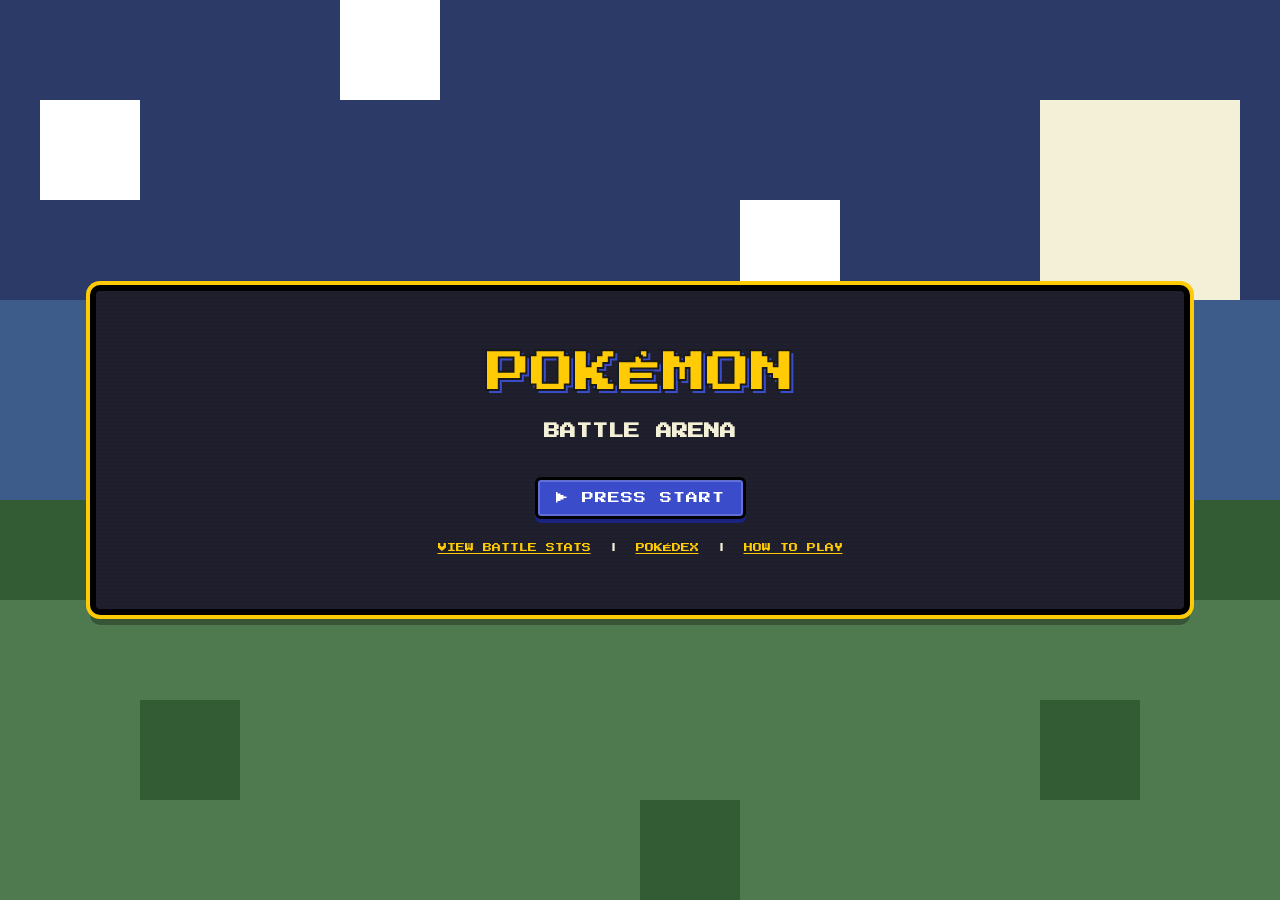
==== index.html @ 2f005d35 "Add speed, move types, stat moves, weather, shinies, endless, hot-seat, tutorial, save export/import" ====
<!DOCTYPE html>
<html lang="en">
<head>
  <meta charset="UTF-8">
  <meta name="viewport" content="width=device-width, initial-scale=1.0">
  <title>Pokémon Battle Arena</title>
  <link rel="icon" type="image/svg+xml" href="favicon.svg">
  <link rel="manifest" href="manifest.webmanifest">
  <meta name="theme-color" content="#1f1f2e">
  <link rel="apple-touch-icon" href="icon-192.png">
  <link rel="stylesheet" href="retro.css">
  <link rel="stylesheet" href="index.css">
</head>
<body>
  <div class="crt panel">

    <section id="titleScreen" class="screen title-screen">
      <h1 class="poke-logo">
        <span class="logo-yellow">POKÉMON</span>
        <span class="logo-sub">BATTLE ARENA</span>
      </h1>
      <button id="startButton" class="retro-btn blink">▶ PRESS START</button>
      <p class="footnote">
        <a href="stats.html" style="color:var(--accent-yellow)">VIEW BATTLE STATS</a>
        &nbsp;|&nbsp; <a href="pokedex.html" style="color:var(--accent-yellow)">POKÉDEX</a>
        &nbsp;|&nbsp; <a href="#" id="howToLink" style="color:var(--accent-yellow)">HOW TO PLAY</a>
      </p>
    </section>

    <section id="tutorialScreen" class="screen" hidden>
      <h2 class="section-title">HOW TO PLAY</h2>
      <div class="tutorial">
        <p><b>BATTLE:</b> pick a move each turn. When a team is knocked out, the battle ends.</p>
        <p><b>TYPES:</b> super effective hits deal double, "not very effective" hits deal half, and some types do nothing. Moves have their own type, and a move matching your Pokémon's type gets a 1.5x bonus (STAB).</p>
        <p><b>PP:</b> each move can only be used a limited number of times (the number on the button). Strong moves have less PP.</p>
        <p><b>STATUS:</b> BRN burns (half attack + damage each turn), PSN poisons, PAR can stop you from moving and halves Speed, SLP skips turns. Full Heal cures them.</p>
        <p><b>SPEED:</b> the faster Pokémon moves first. Quick Attack and Extreme Speed always go first. Switching and items happen before attacks.</p>
        <p><b>STAT MOVES:</b> Growl, Leer and Swords Dance raise or lower stats for the rest of that Pokémon's time in battle. Switching out resets them.</p>
        <p><b>WEATHER:</b> rain powers up Water and weakens Fire, sun does the opposite, and sandstorms hurt everyone except Rock and Ground for a few turns.</p>
        <p><b>SHINY:</b> 1 in 64 Pokémon are shiny. Shinies you use are marked ★ in the Pokédex.</p>
        <p><b>MODES:</b> single battle, 8-gym campaign, endless waves (survive as long as you can), or 2-player hot-seat on one screen.</p>
      </div>
      <button id="tutorialDoneBtn" class="retro-btn">GOT IT</button>
    </section>

    <section id="profileScreen" class="screen" hidden>
      <h2 class="section-title">YOUR PROFILE</h2>

      <div style="display:flex;gap:16px;align-items:center;justify-content:center;flex-wrap:wrap;margin-bottom:24px;">
        <img id="githubAvatar" class="pixel-avatar round" alt="GitHub avatar">
        <div style="text-align:left;">
          <input id="githubInput" type="text" placeholder="GitHub username (optional)"
            style="font-family:'Press Start 2P',monospace;font-size:9px;padding:10px;border:2px solid #000;border-radius:6px;width:220px;">
          <br><br>
          <button id="githubConnectBtn" class="retro-btn small">CONNECT</button>
          <span id="githubStatus" style="font-size:8px;display:block;margin-top:8px;"></span>
        </div>
      </div>

      <h2 class="section-title">PICK YOUR TRAINER</h2>
      <div id="trainerGrid" class="trainer-grid"></div>

      <button id="profileContinueBtn" class="retro-btn" disabled>CONTINUE</button>
    </section>

    <section id="pokemonSelection" class="screen select-screen" hidden>
      <h2 class="section-title">CHOOSE <span id="pickCount">3</span> <span id="pickWho"></span>POKÉMON</h2>
      <div id="setupBars">
        <div class="mode-bar">
          <button class="retro-btn small mode-btn" data-size="1">1 V 1</button>
          <button class="retro-btn small mode-btn" data-size="2">2 V 2</button>
          <button class="retro-btn small mode-btn" data-size="3">3 V 3</button>
        </div>
        <div class="mode-bar" id="oppRow">
          <button class="retro-btn small opp-btn" data-mode="random">RANDOM FOE</button>
          <button class="retro-btn small opp-btn" data-mode="choose">CHOOSE FOE</button>
        </div>
        <div class="mode-bar">
          <button class="retro-btn small camp-btn" data-camp="single">SINGLE BATTLE</button>
          <button class="retro-btn small camp-btn" data-camp="campaign">GYM CAMPAIGN</button>
          <button class="retro-btn small camp-btn" data-camp="endless">ENDLESS</button>
          <button class="retro-btn small camp-btn" data-camp="versus">2-PLAYER</button>
        </div>
      </div>
      <div class="pokemon-container" id="pokemonContainer"></div>
      <div class="team-bar">
        <p style="font-size:9px;margin:0 0 10px;">YOUR FIRST PICK LEADS THE BATTLE</p>
        <button id="teamBackBtn" class="retro-btn small" hidden>BACK</button>
        <button id="teamStartBtn" class="retro-btn" disabled>START BATTLE (0/3)</button>
      </div>
    </section>

  </div>

  <script src="index.js"></script>
</body>
</html>
---- retro.css ----
@import url('https://fonts.googleapis.com/css2?family=Press+Start+2P&display=swap');

:root {
  --panel-bg: #1f1f2e;
  --accent-red: #e3350d;
  --accent-yellow: #ffcb05;
  --accent-blue: #3b4cca;
  --text-cream: #f4f0d8;
  --hp-green: #78c850;
  --hp-yellow: #f8d030;
  --hp-red: #f08030;
}

* { box-sizing: border-box; }
html, body { height: 100%; }

body {
  font-family: 'Press Start 2P', monospace;
  color: var(--text-cream);
}

img { image-rendering: pixelated; }

button.retro-btn {
  font-family: 'Press Start 2P', monospace;
  background: var(--accent-blue);
  color: #fff;
  border: 3px solid #000;
  border-radius: 6px;
  box-shadow: 0 4px 0 #1a237e, inset 0 0 0 2px rgba(255, 255, 255, .2);
  padding: 12px 18px;
  cursor: pointer;
  transition: transform .05s ease, box-shadow .05s ease;
  text-transform: uppercase;
  font-size: 12px;
  letter-spacing: 1px;
}
button.retro-btn:hover { background: #4e5fe0; }
button.retro-btn:active { transform: translateY(4px); box-shadow: 0 0 0 #1a237e, inset 0 0 0 2px rgba(255,255,255,.2); }
button.retro-btn:disabled { opacity: .4; cursor: not-allowed; }
button.retro-btn.small { font-size: 9px; padding: 8px 10px; }

/* ---- panel shell reused across screens ---- */
.panel {
  width: min(1100px, 94vw);
  max-height: 92vh;
  max-height: 92dvh;
  overflow-y: auto;
  background: var(--panel-bg);
  border: 6px solid #000;
  border-radius: 10px;
  box-shadow: 0 0 0 4px var(--accent-yellow), 0 10px 0 rgba(0, 0, 0, .3);
  padding: clamp(20px, 4vw, 48px);
}
.panel.narrow { width: min(560px, 92vw); }

/* ---- pixel avatar bust (trainer icon / github avatar frame) ---- */
.pixel-avatar {
  width: 72px;
  height: 72px;
  border: 3px solid #000;
  border-radius: 8px;
  background-color: #2b2b3d;
  object-fit: contain;
  image-rendering: pixelated;
  display: inline-block;
}
.pixel-avatar.round { border-radius: 50%; object-fit: cover; }

/* ---- trainer class grid ---- */
.trainer-grid {
  display: grid;
  grid-template-columns: repeat(auto-fit, minmax(110px, 1fr));
  gap: 12px;
  margin: 16px 0 24px;
}
.trainer-option {
  font-family: 'Press Start 2P', monospace;
  background: #2b2b3d;
  border: 3px solid #000;
  border-radius: 8px;
  color: var(--text-cream);
  padding: 10px;
  cursor: pointer;
  display: flex;
  flex-direction: column;
  align-items: center;
  gap: 8px;
  font-size: 8px;
}
.trainer-option img { width: 48px; height: 48px; }
.trainer-option.selected { border-color: var(--accent-yellow); box-shadow: 0 0 0 2px var(--accent-yellow); }

/* ---- dropdown menu (in-battle) ---- */
.menu-wrap { position: absolute; top: 10px; left: 10px; z-index: 5; }
.menu-btn {
  font-family: 'Press Start 2P', monospace;
  background: #000c;
  color: var(--text-cream);
  border: 2px solid #000;
  border-radius: 6px;
  padding: 10px 12px;
  font-size: 9px;
  letter-spacing: 1px;
  cursor: pointer;
}
.menu-dropdown {
  margin-top: 6px;
  background: var(--panel-bg);
  border: 2px solid #000;
  border-radius: 6px;
  overflow: hidden;
  min-width: 160px;
}
.menu-dropdown a, .menu-dropdown button {
  display: block;
  width: 100%;
  text-align: left;
  font-family: 'Press Start 2P', monospace;
  background: transparent;
  color: var(--text-cream);
  border: none;
  border-bottom: 1px solid #333;
  padding: 10px 12px;
  font-size: 9px;
  cursor: pointer;
  text-decoration: none;
}
.menu-dropdown a:last-child, .menu-dropdown button:last-child { border-bottom: none; }
.menu-dropdown a:hover, .menu-dropdown button:hover { background: #333; }

/* ---- stats table ---- */
.stat-row {
  display: flex;
  justify-content: space-between;
  padding: 10px 12px;
  border: 2px solid #000;
  border-radius: 6px;
  background: #2b2b3d;
  margin-bottom: 8px;
  font-size: 10px;
}
---- index.css ----
body {
  margin: 0;
  min-height: 100vh;
  display: flex;
  justify-content: center;
  align-items: center;
  padding: 16px;
  background-image: url("data:image/svg+xml,%3Csvg xmlns='http://www.w3.org/2000/svg' viewBox='0 0 16 9' shape-rendering='crispEdges'%3E%3Crect width='16' height='3' fill='%232b3a67'/%3E%3Crect y='3' width='16' height='2' fill='%233e5c8a'/%3E%3Crect x='12' y='1' width='2' height='2' fill='%23f4f0d8'/%3E%3Crect x='2' y='1' width='1' height='1' fill='%23fff'/%3E%3Crect x='5' width='1' height='1' fill='%23fff'/%3E%3Crect x='9' y='2' width='1' height='1' fill='%23fff'/%3E%3Crect y='5' width='16' height='1' fill='%23345c34'/%3E%3Crect y='6' width='16' height='3' fill='%234f7a4f'/%3E%3Crect x='3' y='7' width='1' height='1' fill='%23345c34'/%3E%3Crect x='8' y='8' width='1' height='1' fill='%23345c34'/%3E%3Crect x='12' y='7' width='1' height='1' fill='%23345c34'/%3E%3C/svg%3E");
  background-size: cover;
  background-position: center;
  image-rendering: pixelated;
}

.crt { position: relative; }
.crt::before {
  content: "";
  position: absolute;
  inset: 0;
  pointer-events: none;
  background: repeating-linear-gradient(rgba(0,0,0,0) 0 2px, rgba(0,0,0,.08) 3px 4px);
  border-radius: inherit;
}

.screen { text-align: center; position: relative; }

.poke-logo { margin: 0 0 32px; line-height: 1.6; }
.logo-yellow {
  display: block;
  font-size: clamp(24px, 6vw, 44px);
  color: var(--accent-yellow);
  -webkit-text-stroke: 2px #1a1a1a;
  text-shadow: 3px 3px 0 var(--accent-blue);
}
.logo-sub { display: block; margin-top: 10px; font-size: clamp(10px, 2vw, 16px); }

.blink { animation: blink 1.2s steps(2, start) infinite; }
@keyframes blink { to { visibility: hidden; } }

.footnote { margin-top: 24px; font-size: 9px; }

.section-title {
  font-size: clamp(12px, 2.5vw, 18px);
  color: var(--accent-yellow);
  margin-bottom: 16px;
}

.pokemon-container {
  display: grid;
  grid-template-columns: repeat(auto-fit, minmax(100px, 1fr));
  gap: 14px;
}

.pokemon-card {
  font-family: 'Press Start 2P', monospace;
  background: #2b2b3d;
  border: 3px solid #000;
  border-radius: 8px;
  box-shadow: 0 4px 0 #000;
  color: var(--text-cream);
  padding: 10px 6px;
  cursor: pointer;
  display: flex;
  flex-direction: column;
  align-items: center;
  gap: 6px;
  transition: transform .1s ease, box-shadow .1s ease, border-color .1s ease;
}
.pokemon-card img { width: 56px; height: 56px; }
.pokemon-card span { font-size: 8px; }
.pokemon-card:hover { transform: translateY(-4px); }
.pokemon-card[data-type="electric"]:hover { border-color: var(--accent-yellow); }
.pokemon-card[data-type="grass"]:hover { border-color: #4fa64f; }
.pokemon-card[data-type="fire"]:hover { border-color: var(--accent-red); }
.pokemon-card[data-type="water"]:hover { border-color: #3b6cff; }
.pokemon-card[data-type="normal"]:hover { border-color: #a8a878; }
.pokemon-card[data-type="ghost"]:hover { border-color: #705898; }
.pokemon-card[data-type="fighting"]:hover { border-color: #c03028; }
.pokemon-card[data-type="psychic"]:hover { border-color: #f85888; }
.pokemon-card[data-type="rock"]:hover { border-color: #b8a038; }
.pokemon-card[data-type="poison"]:hover { border-color: #a040a0; }
.pokemon-card[data-type="ground"]:hover { border-color: #e0c068; }
.pokemon-card[data-type="flying"]:hover { border-color: #a890f0; }
.pokemon-card[data-type="bug"]:hover { border-color: #a8b820; }
.pokemon-card[data-type="ice"]:hover { border-color: #98d8d8; }
.pokemon-card[data-type="dragon"]:hover { border-color: #7038f8; }
.pokemon-card:active { transform: translateY(2px); box-shadow: 0 2px 0 #000; }

@media (max-width: 480px) {
  .pokemon-card img { width: 46px; height: 46px; }
}

.pokemon-card.picked { border-color: var(--accent-yellow); box-shadow: 0 0 0 2px var(--accent-yellow), 0 4px 0 #000; }
/* the grid scrolls on its own so the start bar never moves */
.pokemon-container { max-height: calc(92vh - 450px); min-height: 180px; overflow-y: auto; padding: 8px; }
.team-bar { margin-top: 14px; text-align: center; }
.mode-bar { display: flex; flex-wrap: wrap; gap: 10px; justify-content: center; margin-bottom: 14px; }
button.retro-btn.mode-btn.selected, button.retro-btn.opp-btn.selected, button.retro-btn.camp-btn.selected { background: var(--accent-yellow); color: #000; }

.pokemon-card:disabled { opacity: .3; cursor: not-allowed; }
.pokemon-card:disabled:hover { transform: none; }
#teamBackBtn { margin-right: 10px; }
#setupBars { display: flex; flex-wrap: wrap; justify-content: center; gap: 0 28px; }
#setupBars[hidden], .mode-bar[hidden] { display: none; }

/* ---------- mobile ---------- */
@media (max-width: 700px) {
  .pokemon-container { max-height: 46vh; max-height: 46dvh; min-height: 0; }
  .mode-bar { margin-bottom: 8px; }
  .section-title { margin-bottom: 10px; }
}
@media (hover: none) { .pokemon-card:hover { transform: none; } }

/* ---------- tutorial ---------- */
.tutorial { text-align: left; font-size: 9px; line-height: 2; max-height: 50vh; overflow-y: auto; margin-bottom: 18px; padding-right: 6px; }
.tutorial p { margin: 0 0 10px; }
.tutorial b { color: var(--accent-yellow); }
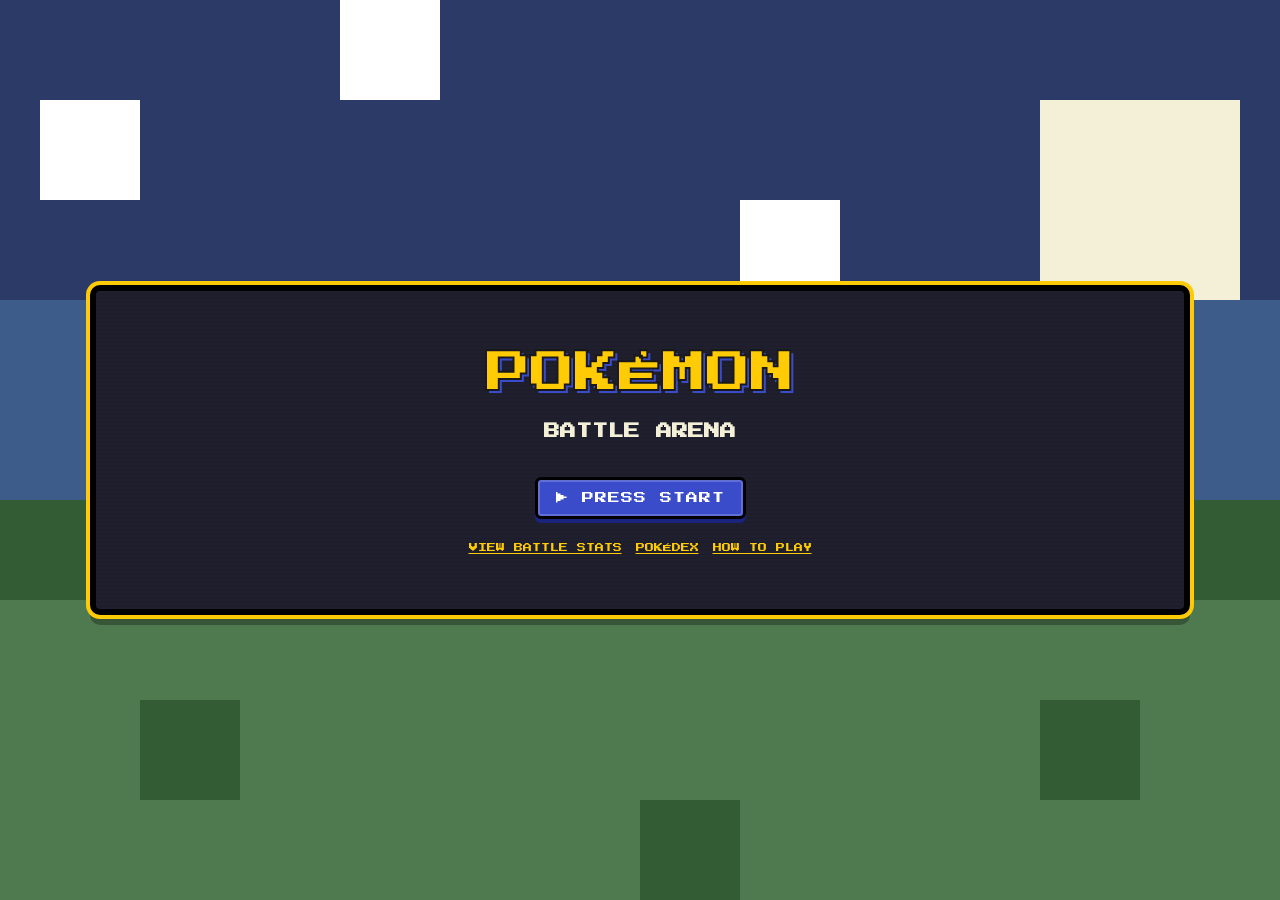
==== commit e424bfa8: "Fixed Safari issue" ====
--- a/index.html
+++ b/index.html
@@ -22,8 +22,8 @@
       <button id="startButton" class="retro-btn blink">▶ PRESS START</button>
       <p class="footnote">
         <a href="stats.html" style="color:var(--accent-yellow)">VIEW BATTLE STATS</a>
-        &nbsp;|&nbsp; <a href="pokedex.html" style="color:var(--accent-yellow)">POKÉDEX</a>
-        &nbsp;|&nbsp; <a href="#" id="howToLink" style="color:var(--accent-yellow)">HOW TO PLAY</a>
+        <a href="pokedex.html" style="color:var(--accent-yellow)">POKÉDEX</a>
+        <a href="#" id="howToLink" style="color:var(--accent-yellow)">HOW TO PLAY</a>
       </p>
     </section>
 
@@ -31,9 +31,13 @@
       <h2 class="section-title">HOW TO PLAY</h2>
       <div class="tutorial">
         <p><b>BATTLE:</b> pick a move each turn. When a team is knocked out, the battle ends.</p>
-        <p><b>TYPES:</b> super effective hits deal double, "not very effective" hits deal half, and some types do nothing. Moves have their own type, and a move matching your Pokémon's type gets a 1.5x bonus (STAB).</p>
+        <p><b>TYPES:</b> 18 types (including Dark, Steel and Fairy). Super effective hits deal double, "not very effective" hits deal half, and some types do nothing. Moves have their own type, and a move matching your Pokémon's type gets a 1.5x bonus (STAB).</p>
         <p><b>PP:</b> each move can only be used a limited number of times (the number on the button). Strong moves have less PP.</p>
-        <p><b>STATUS:</b> BRN burns (half attack + damage each turn), PSN poisons, PAR can stop you from moving and halves Speed, SLP skips turns. Full Heal cures them.</p>
+        <p><b>STATUS:</b> BRN burns (half attack + damage each turn), PSN poisons, PAR can stop you from moving and halves Speed, SLP skips turns, CNF (confusion) can make you hurt yourself instead of moving. Full Heal cures them.</p>
+        <p><b>MORE MOVE EFFECTS:</b> some moves flinch the foe if you move first, some deal recoil to yourself, some (like Double Slap) hit 2-5 times, and a few bulky Pokémon know Recover to heal HP instead of attacking.</p>
+        <p><b>COINS & SHOP:</b> win battles to earn coins, then spend them on the Stats page shop for Potions, Full Heals, and Rare Candy (an instant level for any Pokémon you've used).</p>
+        <p><b>TEAM PRESETS:</b> save your current pick as a named team on the selection screen so you don't have to repick it every run.</p>
+        <p><b>ENDLESS DRAFT:</b> after clearing an Endless wave, pick 1 of 3 random Pokémon to swap into your team, roguelike-style.</p>
         <p><b>SPEED:</b> the faster Pokémon moves first. Quick Attack and Extreme Speed always go first. Switching and items happen before attacks.</p>
         <p><b>STAT MOVES:</b> Growl, Leer and Swords Dance raise or lower stats for the rest of that Pokémon's time in battle. Switching out resets them.</p>
         <p><b>WEATHER:</b> rain powers up Water and weakens Fire, sun does the opposite, and sandstorms hurt everyone except Rock and Ground for a few turns.</p>
@@ -88,6 +92,12 @@
         <button id="teamBackBtn" class="retro-btn small" hidden>BACK</button>
         <button id="teamStartBtn" class="retro-btn" disabled>START BATTLE (0/3)</button>
       </div>
+
+      <div id="presetBar" class="team-bar">
+        <p style="font-size:8px;margin:0 0 8px;opacity:.8;">TEAM PRESETS</p>
+        <div id="presetList" style="display:flex;flex-wrap:wrap;gap:8px;justify-content:center;margin-bottom:10px;"></div>
+        <button id="savePresetBtn" class="retro-btn small" disabled>SAVE CURRENT TEAM</button>
+      </div>
     </section>
 
   </div>
--- a/retro.css
+++ b/retro.css
@@ -14,9 +14,19 @@
 * { box-sizing: border-box; }
 html, body { height: 100%; }
 
+/* iOS Safari shows the <html> background when you rubber-band scroll past
+   the top/bottom or swipe sideways. Without this, that flash is white. */
+html {
+  background: var(--panel-bg);
+  overflow-x: hidden;
+  overscroll-behavior: none;
+}
+
 body {
   font-family: 'Press Start 2P', monospace;
   color: var(--text-cream);
+  overflow-x: hidden;
+  overscroll-behavior: none;
 }
 
 img { image-rendering: pixelated; }
--- a/index.css
+++ b/index.css
@@ -36,7 +36,16 @@
 .blink { animation: blink 1.2s steps(2, start) infinite; }
 @keyframes blink { to { visibility: hidden; } }
 
-.footnote { margin-top: 24px; font-size: 9px; }
+.footnote {
+  margin-top: 24px;
+  font-size: 9px;
+  display: flex;
+  flex-wrap: wrap;
+  justify-content: center;
+  align-items: center;
+  gap: 8px 14px;
+}
+.footnote a { white-space: nowrap; }
 
 .section-title {
   font-size: clamp(12px, 2.5vw, 18px);
@@ -83,6 +92,9 @@
 .pokemon-card[data-type="bug"]:hover { border-color: #a8b820; }
 .pokemon-card[data-type="ice"]:hover { border-color: #98d8d8; }
 .pokemon-card[data-type="dragon"]:hover { border-color: #7038f8; }
+.pokemon-card[data-type="dark"]:hover { border-color: #705848; }
+.pokemon-card[data-type="steel"]:hover { border-color: #b8b8d0; }
+.pokemon-card[data-type="fairy"]:hover { border-color: #ee99ac; }
 .pokemon-card:active { transform: translateY(2px); box-shadow: 0 2px 0 #000; }
 
 @media (max-width: 480px) {
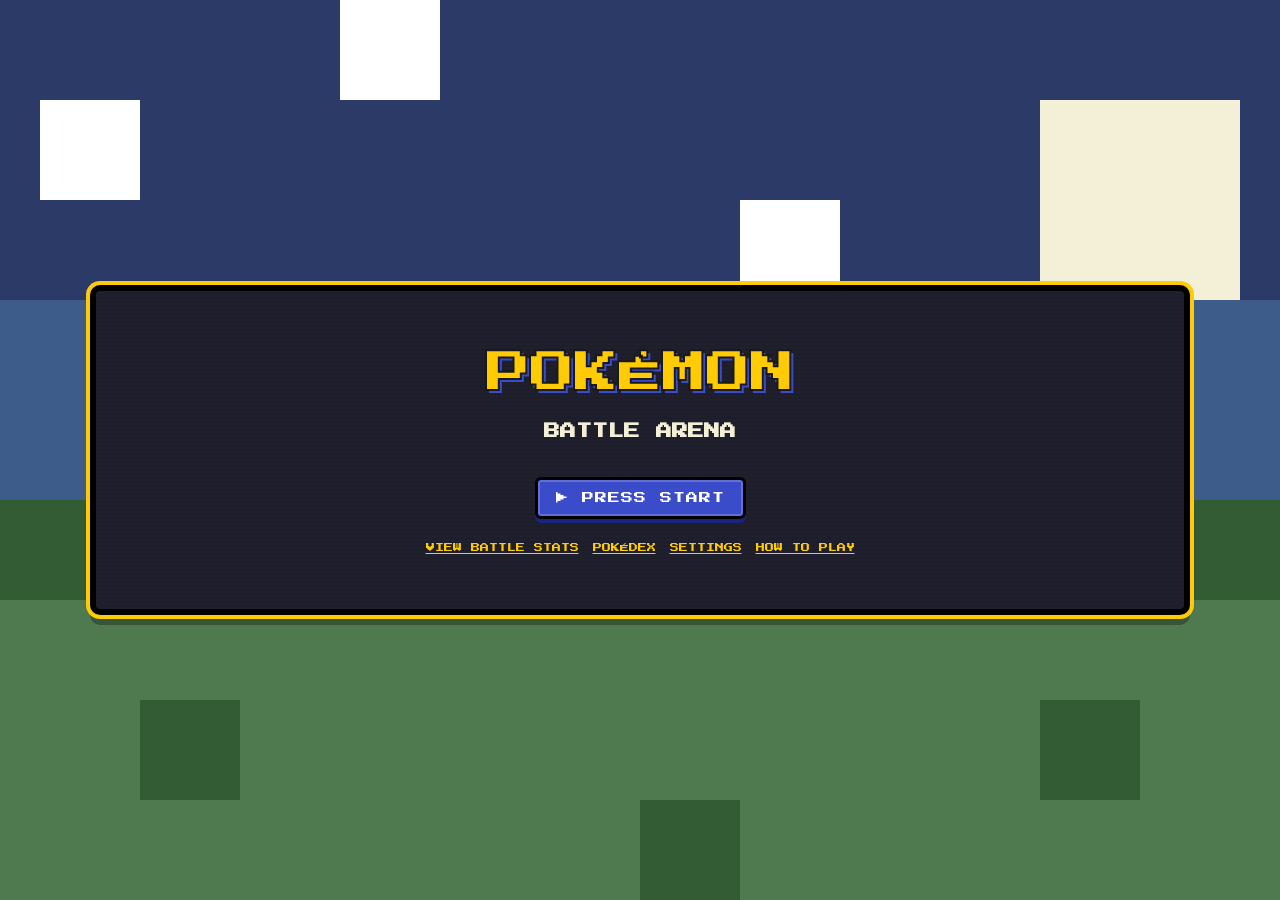
==== commit b6577314: "Add base stats, dual types, evolution, shop items, Pokédex upgrades, settings page; split roster.js" ====
--- a/index.html
+++ b/index.html
@@ -23,6 +23,7 @@
       <p class="footnote">
         <a href="stats.html" style="color:var(--accent-yellow)">VIEW BATTLE STATS</a>
         <a href="pokedex.html" style="color:var(--accent-yellow)">POKÉDEX</a>
+        <a href="settings.html" style="color:var(--accent-yellow)">SETTINGS</a>
         <a href="#" id="howToLink" style="color:var(--accent-yellow)">HOW TO PLAY</a>
       </p>
     </section>
@@ -61,7 +62,9 @@
         </div>
       </div>
 
+      <input id="trainerName" class="pick-input" type="text" maxlength="12" placeholder="Trainer name" style="margin-bottom:14px;">
       <h2 class="section-title">PICK YOUR TRAINER</h2>
+      <div id="trainerPreview" class="trainer-preview"></div>
       <div id="trainerGrid" class="trainer-grid"></div>
 
       <button id="profileContinueBtn" class="retro-btn" disabled>CONTINUE</button>
@@ -86,6 +89,13 @@
           <button class="retro-btn small camp-btn" data-camp="versus">2-PLAYER</button>
         </div>
       </div>
+      <div class="mode-bar" id="pickTools">
+        <input id="pickSearch" class="pick-input" type="search" placeholder="Search name">
+        <select id="pickType" class="pick-input"><option value="">All types</option></select>
+        <button id="randomTeamBtn" class="retro-btn small">🎲 RANDOM</button>
+        <button id="clearTeamBtn" class="retro-btn small">CLEAR</button>
+        <button id="typeChartBtn" class="retro-btn small">TYPE CHART</button>
+      </div>
       <div class="pokemon-container" id="pokemonContainer"></div>
       <div class="team-bar">
         <p style="font-size:9px;margin:0 0 10px;">YOUR FIRST PICK LEADS THE BATTLE</p>
@@ -102,6 +112,9 @@
 
   </div>
 
+  <dialog id="typeChartDlg" class="chart-dlg"><h3>TYPE CHART</h3><div class="chart-body"></div><button id="typeChartClose" class="retro-btn small">CLOSE</button></dialog>
+
+  <script src="roster.js"></script>
   <script src="index.js"></script>
 </body>
 </html>
--- a/retro.css
+++ b/retro.css
@@ -150,3 +150,9 @@
   margin-bottom: 8px;
   font-size: 10px;
 }
+
+/* ---- back bar (sticky on top of every screen) ---- */
+.back-bar { position: sticky; top: 0; z-index: 6; text-align: left; margin: 0 0 14px; padding: 2px 0 6px; background: var(--panel-bg); }
+.trainer-intro .back-bar { background: transparent; position: static; }
+
+.reduce-motion *, .reduce-motion *::before { animation: none !important; transition: none !important; }
--- a/index.css
+++ b/index.css
@@ -126,3 +126,17 @@
 .tutorial { text-align: left; font-size: 9px; line-height: 2; max-height: 50vh; overflow-y: auto; margin-bottom: 18px; padding-right: 6px; }
 .tutorial p { margin: 0 0 10px; }
 .tutorial b { color: var(--accent-yellow); }
+
+/* ---------- picker utilities + type chart ---------- */
+.pokemon-card[hidden] { display: none; }
+.pick-input { font-family: 'Press Start 2P', monospace; font-size: 9px; padding: 8px; border: 2px solid #000; border-radius: 6px; max-width: 45vw; }
+.chart-dlg { background: var(--panel-bg); color: var(--text-cream); border: 4px solid #000; border-radius: 10px; box-shadow: 0 0 0 3px var(--accent-yellow); width: min(640px, 92vw); max-height: 80vh; font-family: 'Press Start 2P', monospace; text-align: center; }
+.chart-dlg::backdrop { background: rgba(0,0,0,.7); }
+.chart-dlg h3 { font-size: 12px; color: var(--accent-yellow); }
+.chart-body { display: grid; grid-template-columns: repeat(auto-fill, minmax(180px, 1fr)); gap: 8px; text-align: left; font-size: 7px; line-height: 2.2; margin-bottom: 12px; }
+.chart-body p { margin: 0; background: #2b2b3d; border: 2px solid #000; border-radius: 6px; padding: 6px; }
+
+/* ---------- trainer preview ---------- */
+.trainer-preview { display: flex; gap: 14px; align-items: center; justify-content: center; text-align: left; font-size: 9px; line-height: 2; min-height: 100px; }
+.trainer-preview img { width: 96px; height: 96px; }
+.trainer-option:disabled { cursor: not-allowed; }
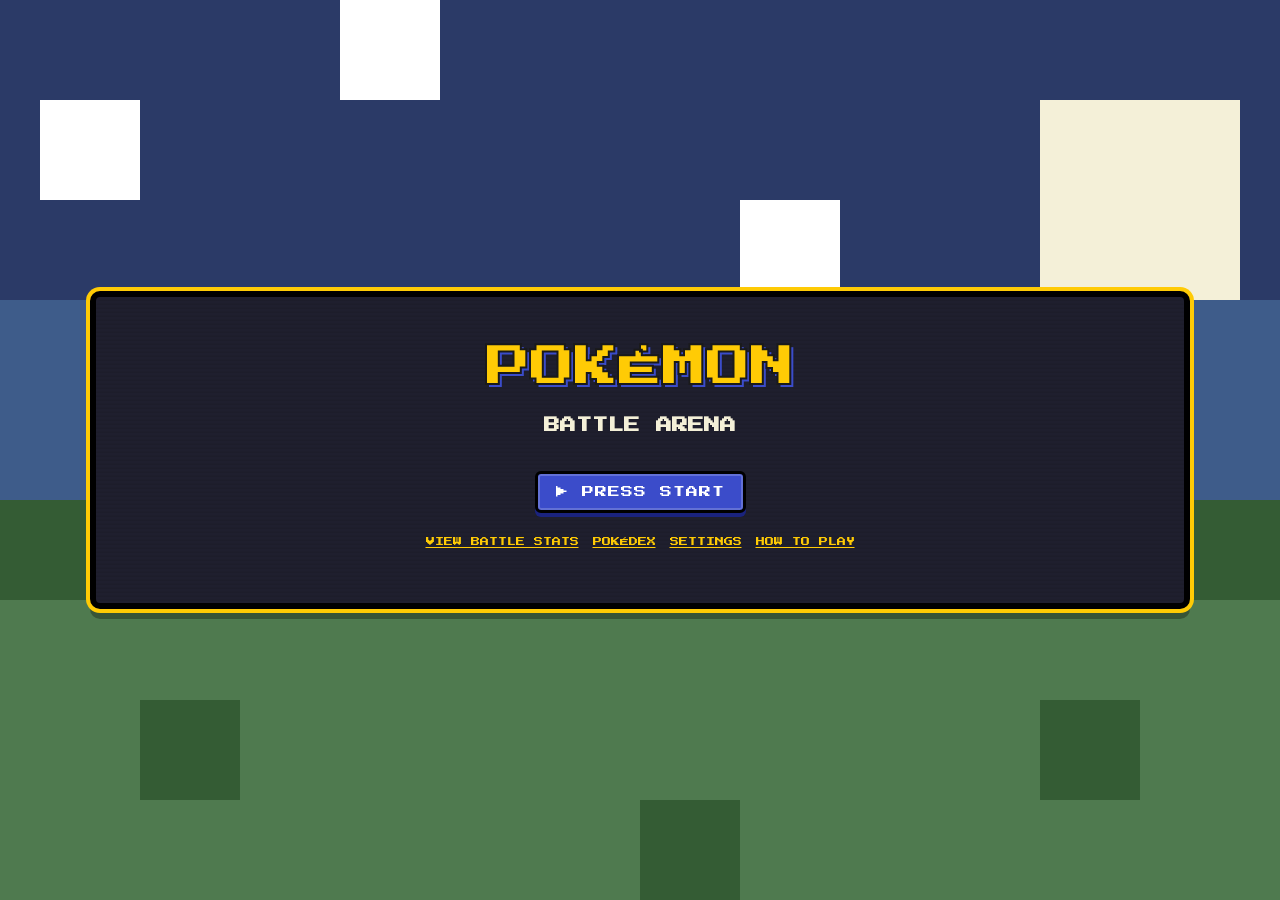
==== commit b1b87ccd: "Fix UI: sticky back bar, picker layout, dex move rows, battle clipping, mobile tweaks" ====
--- a/index.html
+++ b/index.html
@@ -97,6 +97,7 @@
         <button id="typeChartBtn" class="retro-btn small">TYPE CHART</button>
       </div>
       <div class="pokemon-container" id="pokemonContainer"></div>
+      <div class="pick-footer">
       <div class="team-bar">
         <p style="font-size:9px;margin:0 0 10px;">YOUR FIRST PICK LEADS THE BATTLE</p>
         <button id="teamBackBtn" class="retro-btn small" hidden>BACK</button>
@@ -108,6 +109,7 @@
         <div id="presetList" style="display:flex;flex-wrap:wrap;gap:8px;justify-content:center;margin-bottom:10px;"></div>
         <button id="savePresetBtn" class="retro-btn small" disabled>SAVE CURRENT TEAM</button>
       </div>
+      </div>
     </section>
 
   </div>
--- a/retro.css
+++ b/retro.css
@@ -12,7 +12,8 @@
 }
 
 * { box-sizing: border-box; }
-html, body { height: 100%; }
+html { height: 100%; }
+body { min-height: 100%; }   /* not height:100% - tall pages must be able to grow and scroll */
 
 /* iOS Safari shows the <html> background when you rubber-band scroll past
    the top/bottom or swipe sideways. Without this, that flash is white. */
@@ -52,6 +53,8 @@
 
 /* ---- panel shell reused across screens ---- */
 .panel {
+  --pad: clamp(20px, 4vw, 48px);
+  --padt: 12px;                       /* top padding stays small: the BACK bar lives there */
   width: min(1100px, 94vw);
   max-height: 92vh;
   max-height: 92dvh;
@@ -60,8 +63,9 @@
   border: 6px solid #000;
   border-radius: 10px;
   box-shadow: 0 0 0 4px var(--accent-yellow), 0 10px 0 rgba(0, 0, 0, .3);
-  padding: clamp(20px, 4vw, 48px);
+  padding: var(--padt) var(--pad) var(--pad);
 }
+@media (max-height: 820px) { .panel { --pad: clamp(16px, 2.5vw, 28px); } }
 .panel.narrow { width: min(560px, 92vw); }
 
 /* ---- pixel avatar bust (trainer icon / github avatar frame) ---- */
@@ -152,7 +156,13 @@
 }
 
 /* ---- back bar (sticky on top of every screen) ---- */
-.back-bar { position: sticky; top: 0; z-index: 6; text-align: left; margin: 0 0 14px; padding: 2px 0 6px; background: var(--panel-bg); }
-.trainer-intro .back-bar { background: transparent; position: static; }
+/* The bar reaches up into the panel's top padding (negative margin + matching padding) and sticks at -padt,
+   so nothing scrolling underneath can show through the strip above it. */
+.back-bar { position: sticky; top: calc(-1 * var(--padt, 0px)); z-index: 6; text-align: left;
+  margin: calc(-1 * var(--padt, 0px)) 0 14px; padding: calc(var(--padt, 0px) + 8px) 0 8px; background: var(--panel-bg); }
+.trainer-intro .back-bar { background: transparent; position: static; margin: 0 0 14px; padding: 2px 0 6px; }
+
+/* badges never stretch, wrap or get squeezed, wherever they sit (flex rows, stat boxes, move lists) */
+.type-badge { flex: none; white-space: nowrap; align-self: center; }
 
 .reduce-motion *, .reduce-motion *::before { animation: none !important; transition: none !important; }
--- a/index.css
+++ b/index.css
@@ -1,9 +1,9 @@
 body {
   margin: 0;
   min-height: 100vh;
+  min-height: 100dvh;
   display: flex;
   justify-content: center;
-  align-items: center;
   padding: 16px;
   background-image: url("data:image/svg+xml,%3Csvg xmlns='http://www.w3.org/2000/svg' viewBox='0 0 16 9' shape-rendering='crispEdges'%3E%3Crect width='16' height='3' fill='%232b3a67'/%3E%3Crect y='3' width='16' height='2' fill='%233e5c8a'/%3E%3Crect x='12' y='1' width='2' height='2' fill='%23f4f0d8'/%3E%3Crect x='2' y='1' width='1' height='1' fill='%23fff'/%3E%3Crect x='5' width='1' height='1' fill='%23fff'/%3E%3Crect x='9' y='2' width='1' height='1' fill='%23fff'/%3E%3Crect y='5' width='16' height='1' fill='%23345c34'/%3E%3Crect y='6' width='16' height='3' fill='%234f7a4f'/%3E%3Crect x='3' y='7' width='1' height='1' fill='%23345c34'/%3E%3Crect x='8' y='8' width='1' height='1' fill='%23345c34'/%3E%3Crect x='12' y='7' width='1' height='1' fill='%23345c34'/%3E%3C/svg%3E");
   background-size: cover;
@@ -11,6 +11,8 @@
   image-rendering: pixelated;
 }
 
+/* margin:auto centres like align-items:center but never pushes the top of a tall page out of reach */
+body > .panel { margin: auto; }
 .crt { position: relative; }
 .crt::before {
   content: "";
@@ -22,6 +24,10 @@
 }
 
 .screen { text-align: center; position: relative; }
+.title-screen { padding-top: 24px; }   /* the title screen has no BACK bar, so it brings its own top space */
+
+/* START button and team presets share one row on wide screens (stack on phones) */
+.pick-footer { display: flex; flex-wrap: wrap; justify-content: center; align-items: flex-start; gap: 0 48px; }
 
 .poke-logo { margin: 0 0 32px; line-height: 1.6; }
 .logo-yellow {
@@ -55,7 +61,8 @@
 
 .pokemon-container {
   display: grid;
-  grid-template-columns: repeat(auto-fit, minmax(100px, 1fr));
+  grid-template-columns: repeat(auto-fill, minmax(100px, 1fr));
+  align-content: start;          /* few results (search) must not stretch the rows */
   gap: 14px;
 }
 
@@ -99,11 +106,20 @@
 
 @media (max-width: 480px) {
   .pokemon-card img { width: 46px; height: 46px; }
+  .pokemon-container { grid-template-columns: repeat(3, 1fr); gap: 8px; }   /* 3 per row on phones */
+  .pokemon-card span { font-size: 7px; overflow-wrap: anywhere; }
 }
 
 .pokemon-card.picked { border-color: var(--accent-yellow); box-shadow: 0 0 0 2px var(--accent-yellow), 0 4px 0 #000; }
-/* the grid scrolls on its own so the start bar never moves */
-.pokemon-container { max-height: calc(92vh - 450px); min-height: 180px; overflow-y: auto; padding: 8px; }
+/* Picker: the screen fills the panel, the grid takes whatever height is left and scrolls on its own,
+   so the START bar and presets stay put no matter how tall the window is. */
+#pokemonSelection:not([hidden]) {
+  display: flex; flex-direction: column;
+  height: calc(92vh - 12px - var(--padt) - var(--pad));
+  height: calc(92dvh - 12px - var(--padt) - var(--pad));
+}
+#pokemonSelection > * { flex-shrink: 0; }
+#pokemonSelection > .pokemon-container { flex: 1 1 0; min-height: 150px; overflow-y: auto; padding: 8px; }
 .team-bar { margin-top: 14px; text-align: center; }
 .mode-bar { display: flex; flex-wrap: wrap; gap: 10px; justify-content: center; margin-bottom: 14px; }
 button.retro-btn.mode-btn.selected, button.retro-btn.opp-btn.selected, button.retro-btn.camp-btn.selected { background: var(--accent-yellow); color: #000; }
@@ -116,9 +132,11 @@
 
 /* ---------- mobile ---------- */
 @media (max-width: 700px) {
-  .pokemon-container { max-height: 46vh; max-height: 46dvh; min-height: 0; }
-  .mode-bar { margin-bottom: 8px; }
+  .mode-bar { margin-bottom: 8px; gap: 6px; }
+  .mode-bar .retro-btn.small { font-size: 8px; padding: 7px 8px; }
   .section-title { margin-bottom: 10px; }
+  .team-bar { margin-top: 8px; }
+  .pick-input { max-width: 100%; }
 }
 @media (hover: none) { .pokemon-card:hover { transform: none; } }
 
